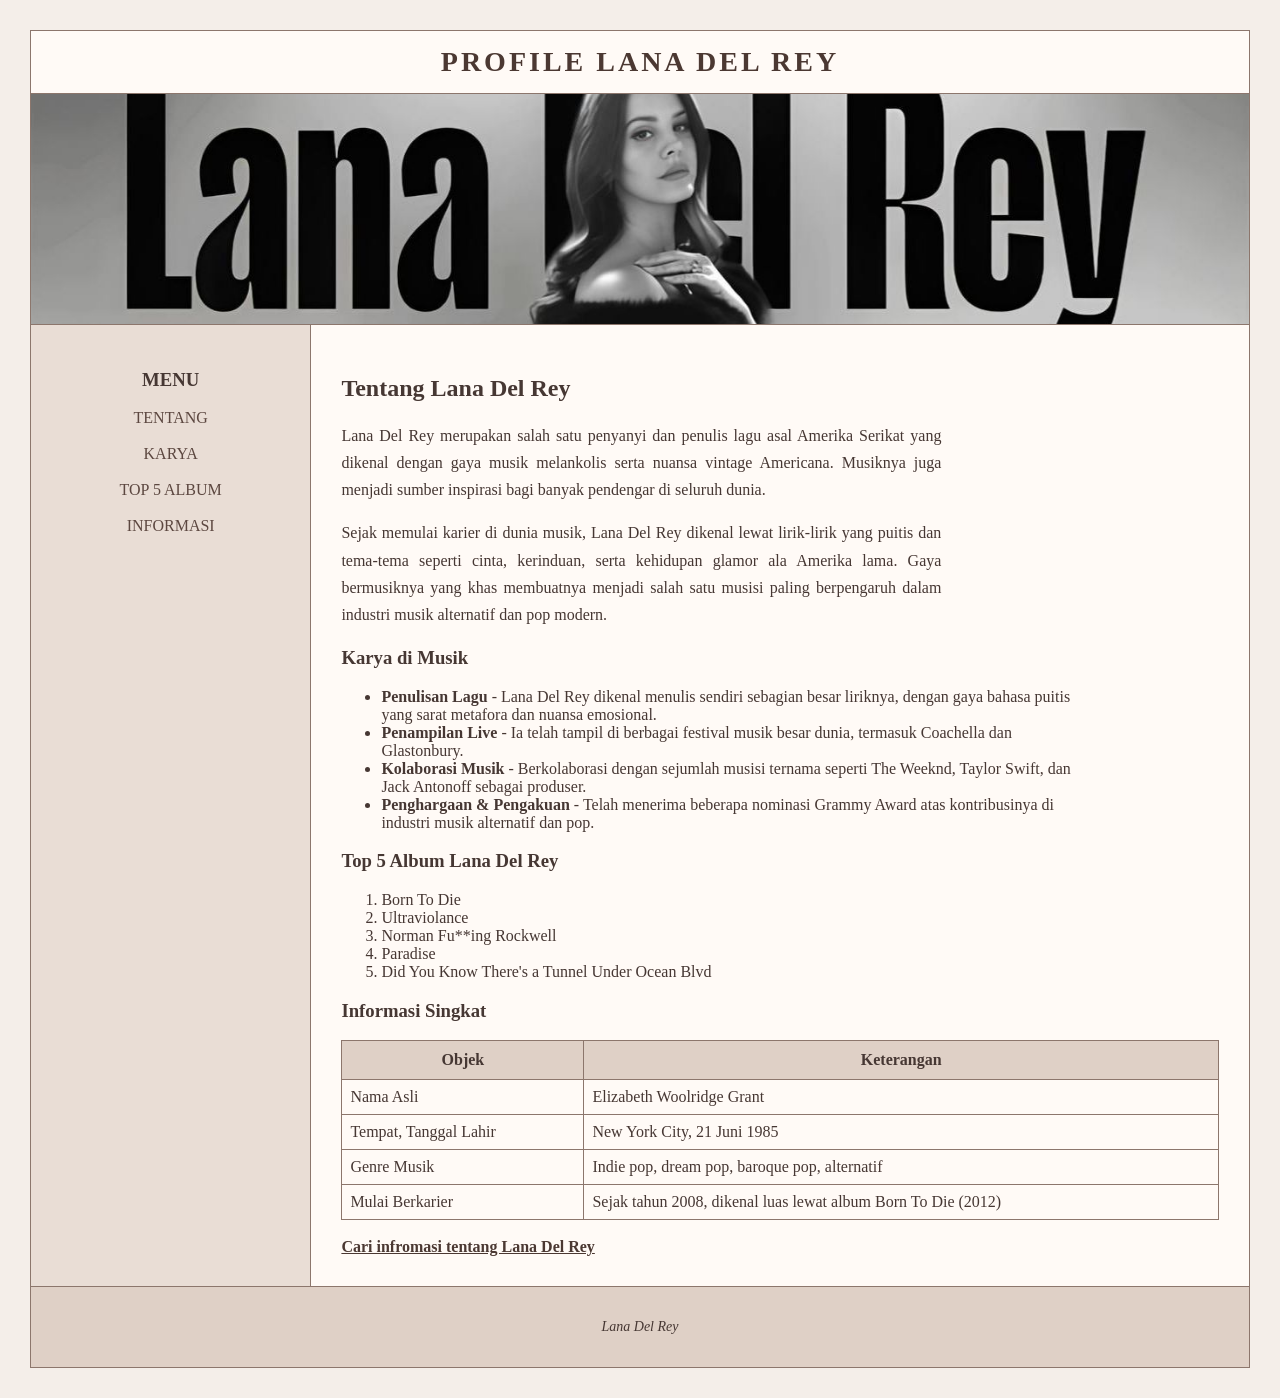
==== index.html @ 24cb3f52 "Add files via upload" ====
<!DOCTYPE html>
<html lang="id">
<head>
    <meta charset="UTF-8">
    <meta name="vieWport" content="width+device-width, initial-scale=1.0">
    <title> Lana Del Rey</title>
    <style>
        body {
            margin: 0;
            padding: 30px;
            background-color: #f4eee9;
            font-family: Georgia, "Times New Roman", serif;
            color: #463733;
        }

        .container {
            width: 90%;
            max-width: 1100px;
            margin: auto;
        }

        .judul-tugas {
            text-align: center;
            font-size: 28px;
            font-weight: bold;
            letter-spacing: 3px;
            margin-bottom: 20px;
            color: #4b3832;
        }

        .website {
            width: 100%;
            border-collapse: collapse;
            background-color: #fffaf6;
        }

        .website td {
            border: 1px solid #8c766c;
        }

        .header {
            height: 230px;
            padding: 0;
            
            overflow: hidden;
        }
        .header img {
            width: 100%;
            height: 230px;
            object-fit: cover;
            display: block;
        }

        .main-menu {
           height: 50px;
            text-align: center;
            background-color: #dfd0c6;
        }

        .main-menu a {
            text-decoration: none;
            color: #4b3832;
            font-weight: bold;
            font-size: 14px;
            margin: 0 20px;
        }

        .main-menu a:hover {
            text-decoration: underline;
        }

        .sidebar {
            padding: 25px 20px;
            vertical-align: top;
            background-color: #e9ddd5;
            text-align: center;
            background-color: #e9ddd5;
        }

        .sidebar ul {
            list-style: none;
            padding: 0;
        }

        .sidebar li {
            margin: 18px 0;
        }

        .sidebar a {
            text-decoration: none;
            color: #5c4740;
        }

        .sidebar a:hover {
            text-decoration: underline;
        }

        .isi-konten {
            width: 77%;
            padding: 30px;
            vertical-align: top;
            background-color: #fffaf6;
        }

        .isi-konten h1 {
            text-align: center;
            color: #4b3832;
        }

        .isi-konten img {
            display: block;
            margin: 0 auto 20px auto;
            border-radius: 6px;
        }

        .isi-konten p {
            line-height: 1.7;
            text-align: justify;
            
        }

        .isi-konten ul,
        .isi-konten ol {
            max-width: 700px;
        }
    
        .informasi {
            width: 100%;
            border-collapse: collapse;
            margin-top: 15px;
        }
        .informasi th {
            background-color: #dfd0c6;
            padding: 10px;
            border: 1px solid #8c766c;
        }
        .infromasi td {
            padding: 10px;
            border: 1px solid #8c766c;  
        }

        .footer {
            height: 50px;
            text-align: center;
            padding: 15px;
            background-color: #dfd0c6;
            font-size: 14px;
            font-style: italic;
        }

        .isi-konten a {
            color: #4b3832;
            font-weight: bold;
        }
    </style>
</head>
<body>

    <table class="website">

        <!-- JUDUL DALAM TABEL -->
        <tr>
            <td colspan="2" class="judul-tugas" style="padding: 15px 0;">
                PROFILE LANA DEL REY
            </td>
        </tr>
        <!-- HEADER FOTO -->
         <tr>
            <td colspan="2" class="header">
             <img src="lana del.jpeg" alt="Lana Del Rey">
            </td>
         </tr>
        <!-- SIDEBAR DAN ISI CONTENT -->
        <tr>

            <!-- SIDEBAR -->
            <td class="sidebar">
            <h3>MENU</h3>
            <ul>
                <li><a href="#tentang">TENTANG</a></li>
                <li><a href="#karya">KARYA</a></li>
                <li><a href="#album">TOP 5 ALBUM</a></li>
                <li><a href="#infromasi">INFORMASI</a></li>
            </ul>
    </td>

     <!-- ISI CONTENT -->
      <td class="isi-konten">
        
        <h2 id="tentang">Tentang Lana Del Rey</h2>
        
        <p style="max-width:600px;">
            Lana Del Rey merupakan salah satu penyanyi dan penulis lagu asal Amerika Serikat yang dikenal dengan gaya musik melankolis serta nuansa vintage Americana. Musiknya juga menjadi sumber inspirasi bagi banyak pendengar di seluruh dunia.
        </p>
        <p style="max-width:600px;">
             Sejak memulai karier di dunia musik, Lana Del Rey dikenal lewat lirik-lirik yang puitis dan tema-tema seperti cinta, kerinduan, serta kehidupan glamor ala Amerika lama. Gaya bermusiknya yang khas membuatnya menjadi salah satu musisi paling berpengaruh dalam industri musik alternatif dan pop modern.
        </p>
        
        <h3 id="karya"> Karya di Musik</h3>
        <ul>
            <li><strong>Penulisan Lagu</strong> - Lana Del Rey dikenal menulis sendiri sebagian besar liriknya, dengan gaya bahasa puitis yang sarat metafora dan nuansa emosional.</li>
            <li><strong>Penampilan Live</strong> - Ia telah tampil di berbagai festival musik besar dunia, termasuk Coachella dan Glastonbury.</li>
            <li><strong> Kolaborasi Musik</strong> - Berkolaborasi dengan sejumlah musisi ternama seperti The Weeknd, Taylor Swift, dan Jack Antonoff sebagai produser.</li>
            <li><strong> Penghargaan & Pengakuan</strong> - Telah menerima beberapa nominasi Grammy Award atas kontribusinya di industri musik alternatif dan pop.</li>
        </ul>

        <h3 id="album"> Top 5 Album Lana Del Rey</h3>
        <ol>
            <li>Born To Die</li>
            <li>Ultraviolance</li>
            <li>Norman Fu**ing Rockwell</li>
            <li>Paradise</li>
            <li>Did You Know There's a Tunnel Under Ocean Blvd</li>
        </ol>

        <h3 id="infromasi"> Informasi Singkat</h3>
        <table border="1" cellpadding="8" class="informasi">
            <tr>
                <th>Objek</th>
                <th>Keterangan</th>
            </tr>
            <tr>
                <td>Nama Asli</td>
                <td>Elizabeth Woolridge Grant</td>
            </tr>
            <tr>
              <td>Tempat, Tanggal Lahir</td>
              <td>New York City, 21 Juni 1985</td>  
            </tr>
            <tr>
               <td>Genre Musik</td>
               <td>Indie pop, dream pop, baroque pop, alternatif</td> 
            </tr>
            <tr>
                <td>Mulai Berkarier</td>
                <td>Sejak tahun 2008, dikenal luas lewat album Born To Die (2012)</td>
            </tr>
        </table>

        <br>

        <a href="https://www.google.com">
            Cari infromasi tentang Lana Del Rey
        </a>

    </td>

</tr>

<!-- FOOTER -->
<tr>
    <td colspan="2" class="footer">
        Lana Del Rey
    </td>
</tr>
</table>
</div>
</body>
</html>
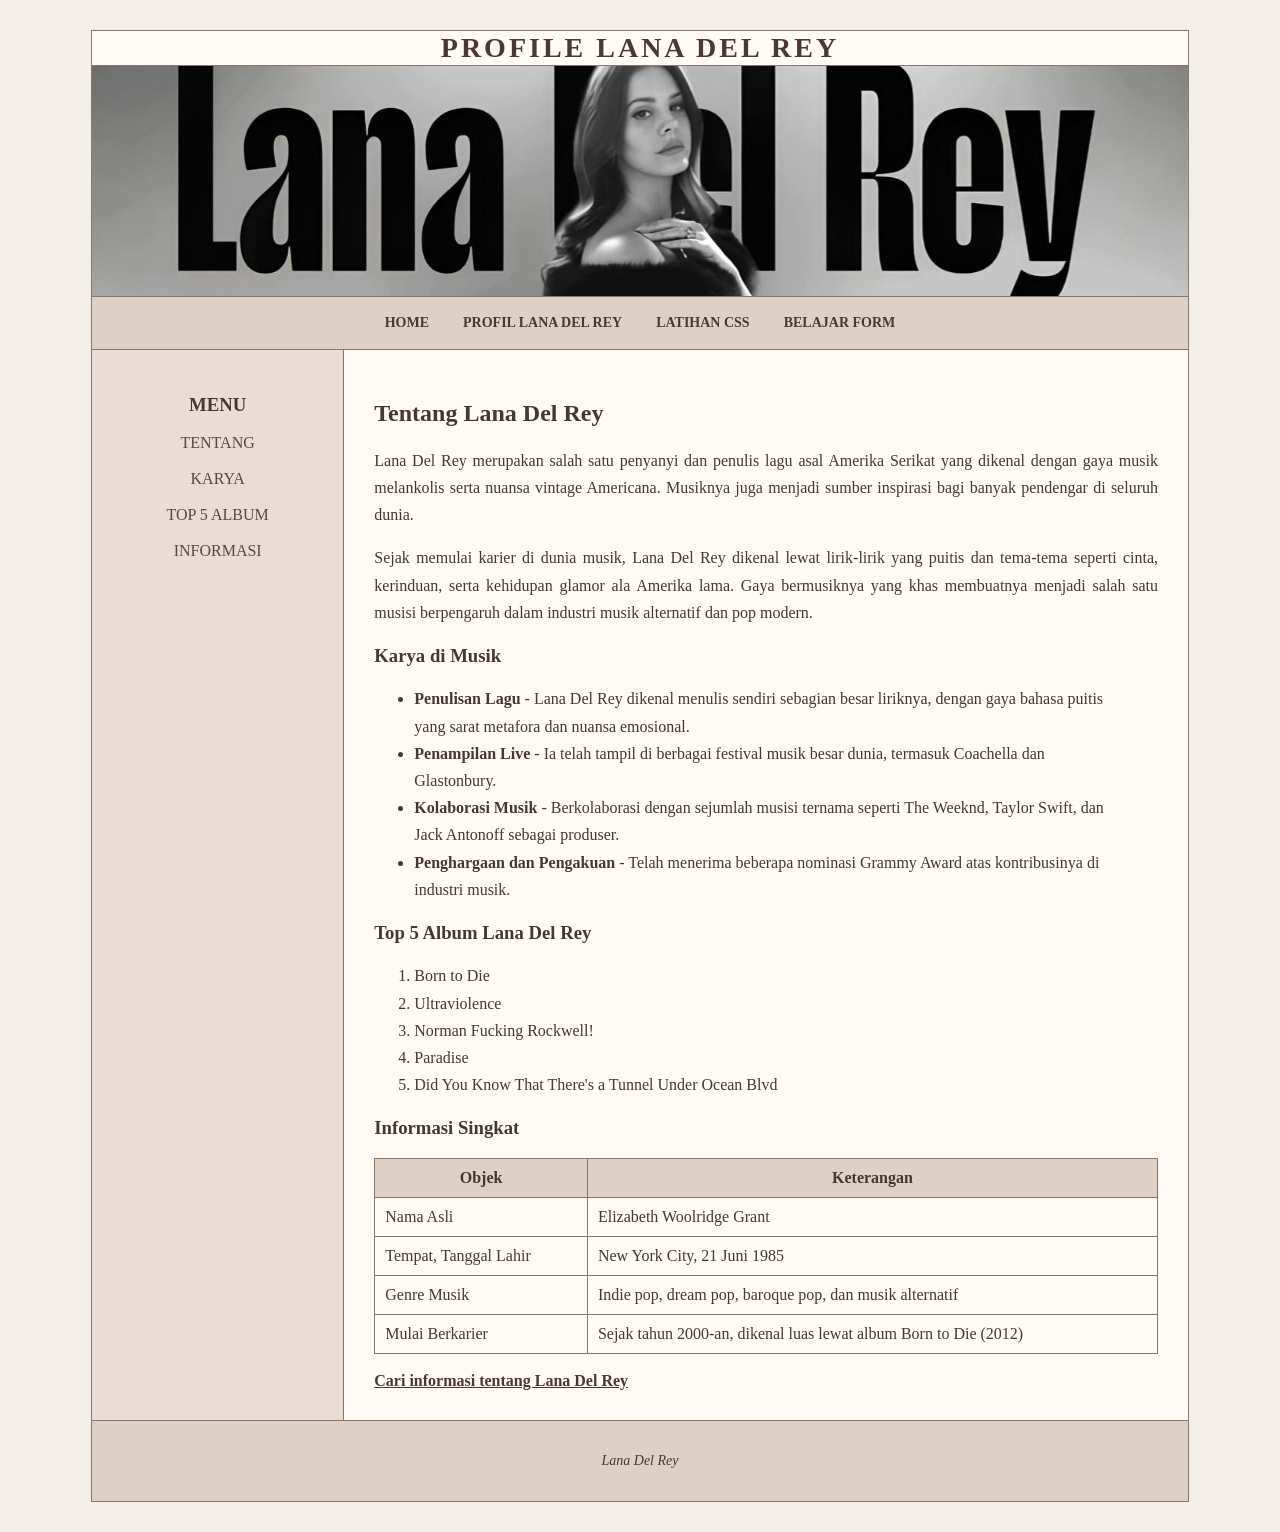
==== commit e927aab8: "index.html" ====
--- a/index.html
+++ b/index.html
@@ -2,8 +2,9 @@
 <html lang="id">
 <head>
     <meta charset="UTF-8">
-    <meta name="vieWport" content="width+device-width, initial-scale=1.0">
-    <title> Lana Del Rey</title>
+    <meta name="viewport" content="width=device-width, initial-scale=1.0">
+    <title>Lana Del Rey</title>
+
     <style>
         body {
             margin: 0;
@@ -19,6 +20,7 @@
             margin: auto;
         }
 
+        /* JUDUL WEBSITE */
         .judul-tugas {
             text-align: center;
             font-size: 28px;
@@ -28,6 +30,7 @@
             color: #4b3832;
         }
 
+        /* TABEL UTAMA */
         .website {
             width: 100%;
             border-collapse: collapse;
@@ -38,12 +41,13 @@
             border: 1px solid #8c766c;
         }
 
+        /* HEADER FOTO */
         .header {
             height: 230px;
             padding: 0;
-            
             overflow: hidden;
         }
+
         .header img {
             width: 100%;
             height: 230px;
@@ -51,30 +55,34 @@
             display: block;
         }
 
+        /* MENU NAVIGASI UTAMA */
         .main-menu {
-           height: 50px;
+            height: 50px;
             text-align: center;
             background-color: #dfd0c6;
         }
 
         .main-menu a {
+            display: inline-block;
             text-decoration: none;
             color: #4b3832;
             font-weight: bold;
             font-size: 14px;
-            margin: 0 20px;
+            margin: 0 15px;
+            padding: 16px 0;
         }
 
         .main-menu a:hover {
             text-decoration: underline;
         }
 
+        /* SIDEBAR */
         .sidebar {
+            width: 23%;
             padding: 25px 20px;
             vertical-align: top;
             background-color: #e9ddd5;
             text-align: center;
-            background-color: #e9ddd5;
         }
 
         .sidebar ul {
@@ -95,6 +103,7 @@
             text-decoration: underline;
         }
 
+        /* ISI KONTEN */
         .isi-konten {
             width: 77%;
             padding: 30px;
@@ -116,29 +125,39 @@
         .isi-konten p {
             line-height: 1.7;
             text-align: justify;
-            
         }
 
         .isi-konten ul,
         .isi-konten ol {
             max-width: 700px;
-        }
-    
+            line-height: 1.7;
+        }
+
+        /* TABEL INFORMASI */
         .informasi {
             width: 100%;
             border-collapse: collapse;
             margin-top: 15px;
         }
+
         .informasi th {
             background-color: #dfd0c6;
             padding: 10px;
             border: 1px solid #8c766c;
         }
-        .infromasi td {
+
+        .informasi td {
             padding: 10px;
-            border: 1px solid #8c766c;  
-        }
-
+            border: 1px solid #8c766c;
+        }
+
+        /* TAUTAN DI DALAM KONTEN */
+        .isi-konten a {
+            color: #4b3832;
+            font-weight: bold;
+        }
+
+        /* FOOTER */
         .footer {
             height: 50px;
             text-align: center;
@@ -148,112 +167,223 @@
             font-style: italic;
         }
 
-        .isi-konten a {
-            color: #4b3832;
-            font-weight: bold;
+        /* TAMPILAN LAYAR KECIL */
+        @media (max-width: 768px) {
+            body {
+                padding: 10px;
+            }
+
+            .judul-tugas {
+                font-size: 20px;
+                letter-spacing: 2px;
+            }
+
+            .header,
+            .header img {
+                height: 160px;
+            }
+
+            .main-menu {
+                height: auto;
+                padding: 10px;
+            }
+
+            .main-menu a {
+                margin: 6px 8px;
+                padding: 6px 0;
+                font-size: 12px;
+            }
+
+            .sidebar,
+            .isi-konten {
+                display: block;
+                width: auto;
+                padding: 15px;
+            }
+
+            .sidebar ul {
+                display: flex;
+                flex-wrap: wrap;
+                justify-content: center;
+                gap: 12px;
+            }
+
+            .sidebar li {
+                margin: 5px;
+            }
+
+            .informasi {
+                font-size: 13px;
+            }
         }
     </style>
 </head>
+
 <body>
 
-    <table class="website">
-
-        <!-- JUDUL DALAM TABEL -->
-        <tr>
-            <td colspan="2" class="judul-tugas" style="padding: 15px 0;">
-                PROFILE LANA DEL REY
-            </td>
-        </tr>
-        <!-- HEADER FOTO -->
-         <tr>
-            <td colspan="2" class="header">
-             <img src="lana del.jpeg" alt="Lana Del Rey">
-            </td>
-         </tr>
-        <!-- SIDEBAR DAN ISI CONTENT -->
-        <tr>
-
-            <!-- SIDEBAR -->
-            <td class="sidebar">
-            <h3>MENU</h3>
-            <ul>
-                <li><a href="#tentang">TENTANG</a></li>
-                <li><a href="#karya">KARYA</a></li>
-                <li><a href="#album">TOP 5 ALBUM</a></li>
-                <li><a href="#infromasi">INFORMASI</a></li>
-            </ul>
-    </td>
-
-     <!-- ISI CONTENT -->
-      <td class="isi-konten">
-        
-        <h2 id="tentang">Tentang Lana Del Rey</h2>
-        
-        <p style="max-width:600px;">
-            Lana Del Rey merupakan salah satu penyanyi dan penulis lagu asal Amerika Serikat yang dikenal dengan gaya musik melankolis serta nuansa vintage Americana. Musiknya juga menjadi sumber inspirasi bagi banyak pendengar di seluruh dunia.
-        </p>
-        <p style="max-width:600px;">
-             Sejak memulai karier di dunia musik, Lana Del Rey dikenal lewat lirik-lirik yang puitis dan tema-tema seperti cinta, kerinduan, serta kehidupan glamor ala Amerika lama. Gaya bermusiknya yang khas membuatnya menjadi salah satu musisi paling berpengaruh dalam industri musik alternatif dan pop modern.
-        </p>
-        
-        <h3 id="karya"> Karya di Musik</h3>
-        <ul>
-            <li><strong>Penulisan Lagu</strong> - Lana Del Rey dikenal menulis sendiri sebagian besar liriknya, dengan gaya bahasa puitis yang sarat metafora dan nuansa emosional.</li>
-            <li><strong>Penampilan Live</strong> - Ia telah tampil di berbagai festival musik besar dunia, termasuk Coachella dan Glastonbury.</li>
-            <li><strong> Kolaborasi Musik</strong> - Berkolaborasi dengan sejumlah musisi ternama seperti The Weeknd, Taylor Swift, dan Jack Antonoff sebagai produser.</li>
-            <li><strong> Penghargaan & Pengakuan</strong> - Telah menerima beberapa nominasi Grammy Award atas kontribusinya di industri musik alternatif dan pop.</li>
-        </ul>
-
-        <h3 id="album"> Top 5 Album Lana Del Rey</h3>
-        <ol>
-            <li>Born To Die</li>
-            <li>Ultraviolance</li>
-            <li>Norman Fu**ing Rockwell</li>
-            <li>Paradise</li>
-            <li>Did You Know There's a Tunnel Under Ocean Blvd</li>
-        </ol>
-
-        <h3 id="infromasi"> Informasi Singkat</h3>
-        <table border="1" cellpadding="8" class="informasi">
-            <tr>
-                <th>Objek</th>
-                <th>Keterangan</th>
-            </tr>
-            <tr>
-                <td>Nama Asli</td>
-                <td>Elizabeth Woolridge Grant</td>
-            </tr>
-            <tr>
-              <td>Tempat, Tanggal Lahir</td>
-              <td>New York City, 21 Juni 1985</td>  
-            </tr>
-            <tr>
-               <td>Genre Musik</td>
-               <td>Indie pop, dream pop, baroque pop, alternatif</td> 
-            </tr>
-            <tr>
-                <td>Mulai Berkarier</td>
-                <td>Sejak tahun 2008, dikenal luas lewat album Born To Die (2012)</td>
-            </tr>
+    <div class="container">
+
+        <table class="website">
+
+            <!-- JUDUL WEBSITE -->
+            <tr>
+                <td colspan="2" class="judul-tugas">
+                    PROFILE LANA DEL REY
+                </td>
+            </tr>
+
+            <!-- HEADER FOTO -->
+            <tr>
+                <td colspan="2" class="header">
+                    <img src="lana del.jpeg" alt="Lana Del Rey">
+                </td>
+            </tr>
+
+            <!-- MENU NAVIGASI UTAMA -->
+            <tr>
+                <td colspan="2" class="main-menu">
+                    <a href="index.html">HOME</a>
+                    <a href="#tentang">PROFIL LANA DEL REY</a>
+                    <a href="gayacss.html">LATIHAN CSS</a>
+                    <a href="belajarform.html">BELAJAR FORM</a>
+                </td>
+            </tr>
+
+            <!-- SIDEBAR DAN ISI KONTEN -->
+            <tr>
+
+                <!-- SIDEBAR -->
+                <td class="sidebar">
+                    <h3>MENU</h3>
+
+                    <ul>
+                        <li><a href="#tentang">TENTANG</a></li>
+                        <li><a href="#karya">KARYA</a></li>
+                        <li><a href="#album">TOP 5 ALBUM</a></li>
+                        <li><a href="#informasi">INFORMASI</a></li>
+                    </ul>
+                </td>
+
+                <!-- ISI KONTEN -->
+                <td class="isi-konten">
+
+                    <h2 id="tentang">Tentang Lana Del Rey</h2>
+
+                    <p>
+                        Lana Del Rey merupakan salah satu penyanyi dan
+                        penulis lagu asal Amerika Serikat yang dikenal
+                        dengan gaya musik melankolis serta nuansa vintage
+                        Americana. Musiknya juga menjadi sumber inspirasi
+                        bagi banyak pendengar di seluruh dunia.
+                    </p>
+
+                    <p>
+                        Sejak memulai karier di dunia musik, Lana Del Rey
+                        dikenal lewat lirik-lirik yang puitis dan tema-tema
+                        seperti cinta, kerinduan, serta kehidupan glamor
+                        ala Amerika lama. Gaya bermusiknya yang khas
+                        membuatnya menjadi salah satu musisi berpengaruh
+                        dalam industri musik alternatif dan pop modern.
+                    </p>
+
+                    <!-- KARYA -->
+                    <h3 id="karya">Karya di Musik</h3>
+
+                    <ul>
+                        <li>
+                            <strong>Penulisan Lagu</strong> -
+                            Lana Del Rey dikenal menulis sendiri sebagian
+                            besar liriknya, dengan gaya bahasa puitis yang
+                            sarat metafora dan nuansa emosional.
+                        </li>
+
+                        <li>
+                            <strong>Penampilan Live</strong> -
+                            Ia telah tampil di berbagai festival musik
+                            besar dunia, termasuk Coachella dan Glastonbury.
+                        </li>
+
+                        <li>
+                            <strong>Kolaborasi Musik</strong> -
+                            Berkolaborasi dengan sejumlah musisi ternama
+                            seperti The Weeknd, Taylor Swift, dan
+                            Jack Antonoff sebagai produser.
+                        </li>
+
+                        <li>
+                            <strong>Penghargaan dan Pengakuan</strong> -
+                            Telah menerima beberapa nominasi Grammy Award
+                            atas kontribusinya di industri musik.
+                        </li>
+                    </ul>
+
+                    <!-- TOP 5 ALBUM -->
+                    <h3 id="album">Top 5 Album Lana Del Rey</h3>
+
+                    <ol>
+                        <li>Born to Die</li>
+                        <li>Ultraviolence</li>
+                        <li>Norman Fucking Rockwell!</li>
+                        <li>Paradise</li>
+                        <li>Did You Know That There's a Tunnel Under Ocean Blvd</li>
+                    </ol>
+
+                    <!-- INFORMASI SINGKAT -->
+                    <h3 id="informasi">Informasi Singkat</h3>
+
+                    <table class="informasi">
+                        <tr>
+                            <th>Objek</th>
+                            <th>Keterangan</th>
+                        </tr>
+
+                        <tr>
+                            <td>Nama Asli</td>
+                            <td>Elizabeth Woolridge Grant</td>
+                        </tr>
+
+                        <tr>
+                            <td>Tempat, Tanggal Lahir</td>
+                            <td>New York City, 21 Juni 1985</td>
+                        </tr>
+
+                        <tr>
+                            <td>Genre Musik</td>
+                            <td>
+                                Indie pop, dream pop, baroque pop,
+                                dan musik alternatif
+                            </td>
+                        </tr>
+
+                        <tr>
+                            <td>Mulai Berkarier</td>
+                            <td>
+                                Sejak tahun 2000-an, dikenal luas lewat
+                                album Born to Die (2012)
+                            </td>
+                        </tr>
+                    </table>
+
+                    <br>
+
+                    <a href="https://www.google.com" target="_blank"
+                       rel="noopener noreferrer">
+                        Cari informasi tentang Lana Del Rey
+                    </a>
+
+                </td>
+            </tr>
+
+            <!-- FOOTER -->
+            <tr>
+                <td colspan="2" class="footer">
+                    Lana Del Rey
+                </td>
+            </tr>
+
         </table>
 
-        <br>
-
-        <a href="https://www.google.com">
-            Cari infromasi tentang Lana Del Rey
-        </a>
-
-    </td>
-
-</tr>
-
-<!-- FOOTER -->
-<tr>
-    <td colspan="2" class="footer">
-        Lana Del Rey
-    </td>
-</tr>
-</table>
-</div>
+    </div>
+
 </body>
-</html>+</html>
